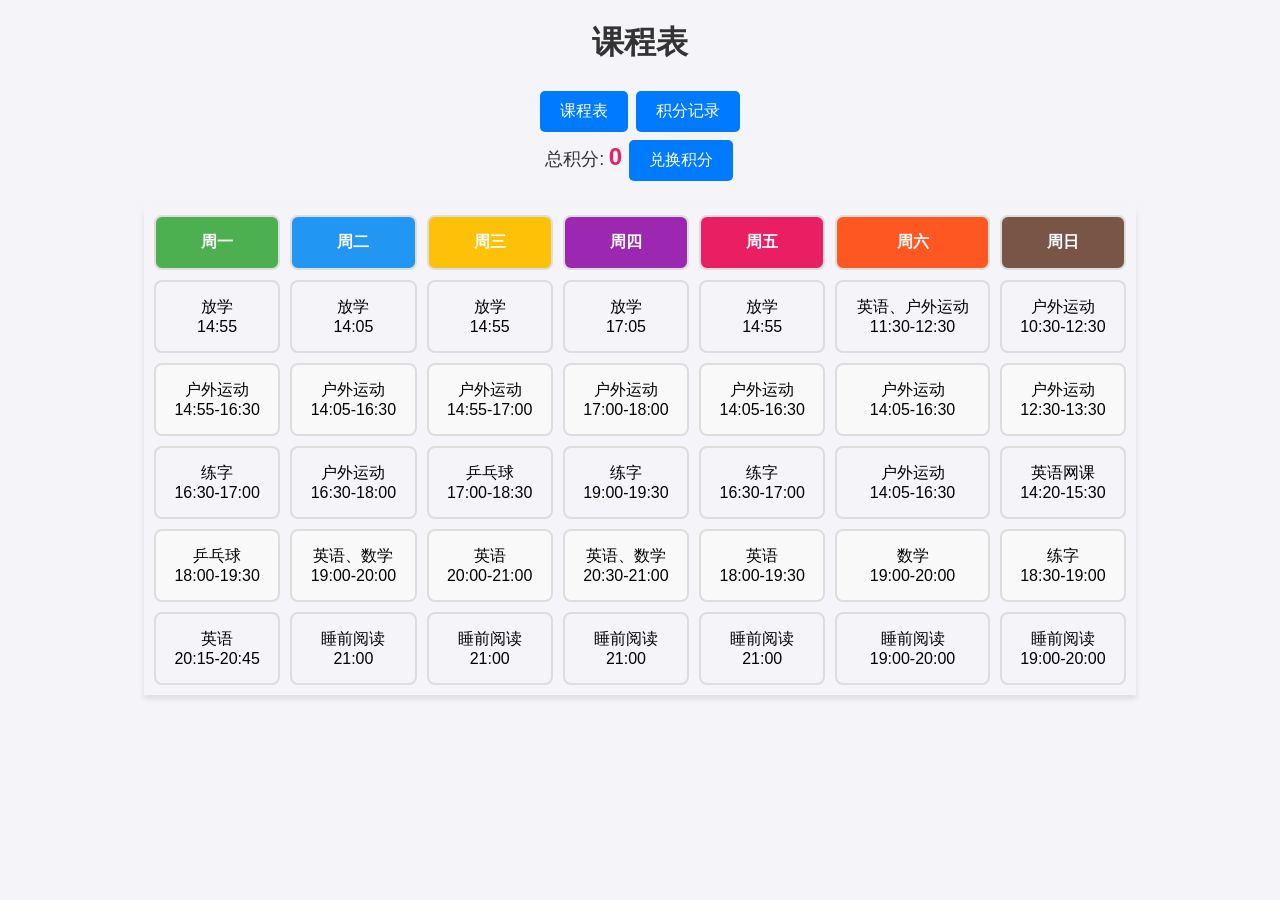
==== index.html @ 563e2599 "修改名称" ====
<!DOCTYPE html>
<html lang="zh-CN">
<head>
    <meta charset="UTF-8">
    <meta name="viewport" content="width=device-width, initial-scale=1.0">
    <title>课程表</title>
    <style>
        body {
            font-family: Arial, sans-serif;
            margin: 20px;
            background-color: #f4f4f9;
            position: relative;
        }
        h1 {
            color: #333;
            text-align: center;
        }
        table {
            width: 80%;
            margin: 0 auto;
            border-collapse: separate;
            border-spacing: 10px;
            box-shadow: 0 4px 6px rgba(0, 0, 0, 0.1);
        }
        th, td {
            border: 2px solid #ddd;
            padding: 15px;
            text-align: center;
            border-radius: 8px;
            cursor: pointer;
        }
        tr:nth-child(even) {
            background-color: #f9f9f9;
        }
        tr:hover {
            background-color: #f1f1f1;
        }
        .monday { background-color: #4CAF50; color: white; }
        .tuesday { background-color: #2196F3; color: white; }
        .wednesday { background-color: #FFC107; color: white; }
        .thursday { background-color: #9C27B0; color: white; }
        .friday { background-color: #E91E63; color: white; }
        .saturday { background-color: #FF5722; color: white; }
        .sunday { background-color: #795548; color: white; }

        .hidden {
            display: none;
        }

        .score-table {
            width: 80%;
            margin: 20px auto;
            border-collapse: collapse;
        }
        .score-table th, .score-table td {
            border: 1px solid #ddd;
            padding: 8px;
            text-align: left;
        }
        .score-table th {
            background-color: #f2f2f2;
        }
        .delete-btn {
            cursor: pointer;
            color: red;
            font-weight: bold;
        }

        /* Button styles */
        .btn {
            background-color: #007bff;
            color: white;
            border: none;
            padding: 10px 20px;
            text-align: center;
            text-decoration: none;
            display: inline-block;
            font-size: 16px;
            margin: 4px 2px;
            cursor: pointer;
            border-radius: 5px;
            transition: background-color 0.3s ease;
        }
        .btn:hover {
            background-color: #0056b3;
        }

        /* Modal styles */
        .modal {
            display: none;
            position: fixed;
            z-index: 1;
            left: 0;
            top: 0;
            width: 100%;
            height: 100%;
            overflow: auto;
            background-color: rgba(0,0,0,0.4);
        }
        .modal-content {
            background-color: #fefefe;
            margin: 15% auto;
            padding: 20px;
            border: 1px solid #888;
            width: 300px;
            text-align: center;
            border-radius: 8px;
            box-shadow: 0 4px 8px rgba(0,0,0,0.2);
        }
        .close {
            color: #aaa;
            float: right;
            font-size: 28px;
            font-weight: bold;
        }
        .close:hover,
        .close:focus {
            color: black;
            text-decoration: none;
            cursor: pointer;
        }

        /* Highlight total score */
        .total-score-container {
            text-align: center;
            margin-bottom: 20px;
        }
        .total-score-label {
            font-size: 18px;
            color: #333;
        }
        .total-score-value {
            font-size: 24px;
            font-weight: bold;
            color: #e91e63; /* Bright pink to highlight */
        }

        /* Exchange modal styles */
        .exchange-modal {
            display: none;
            position: fixed;
            z-index: 1;
            left: 0;
            top: 0;
            width: 100%;
            height: 100%;
            overflow: auto;
            background-color: rgba(0,0,0,0.4);
        }
        .exchange-modal-content {
            background-color: #fefefe;
            margin: 15% auto;
            padding: 20px;
            border: 1px solid #888;
            width: 400px;
            text-align: left;
            border-radius: 8px;
            box-shadow: 0 4px 8px rgba(0,0,0,0.2);
        }
        .exchange-close {
            color: #aaa;
            float: right;
            font-size: 28px;
            font-weight: bold;
        }
        .exchange-close:hover,
        .exchange-close:focus {
            color: black;
            text-decoration: none;
            cursor: pointer;
        }
        .product-list {
            list-style-type: none;
            padding: 0;
        }
        .product-item {
            margin-bottom: 10px;
        }
        .product-name {
            font-weight: bold;
        }
        .product-price {
            color: #e91e63;
        }
        .exchange-btn {
            background-color: #28a745;
            color: white;
            border: none;
            padding: 10px 20px;
            text-align: center;
            text-decoration: none;
            display: inline-block;
            font-size: 16px;
            margin: 4px 2px;
            cursor: pointer;
            border-radius: 5px;
            transition: background-color 0.3s ease;
        }
        .exchange-btn:hover {
            background-color: #218838;
        }
        .exchange-message {
            margin-top: 10px;
            color: red;
        }
    </style>
</head>
<body>
    <h1>课程表</h1>
    <div style="text-align: center;">
        <button class="btn" onclick="showSchedule()">课程表</button>
        <button class="btn" onclick="showScores()">积分记录</button>
    </div>

    <div id="schedule" class="">
        <div class="total-score-container">
            <span class="total-score-label">总积分:</span>
            <span class="total-score-value" id="totalScoreSchedule">0</span>
            <button class="btn" onclick="openExchangeModal()">兑换积分</button>
        </div>
        <table>
            <thead>
                <tr>
                    <th class="monday">周一</th>
                    <th class="tuesday">周二</th>
                    <th class="wednesday">周三</th>
                    <th class="thursday">周四</th>
                    <th class="friday">周五</th>
                    <th class="saturday">周六</th>
                    <th class="sunday">周日</th>
                </tr>
            </thead>
            <tbody>
                <tr>
                    <td data-activity="放学 14:55">放学<br>14:55</td>
                    <td data-activity="放学 14:05">放学<br>14:05</td>
                    <td data-activity="放学 14:55">放学<br>14:55</td>
                    <td data-activity="放学 17:05">放学<br>17:05</td>
                    <td data-activity="放学 14:55">放学<br>14:55</td>
                    <td data-activity="英语、户外运动 11:30-12:30">英语、户外运动<br>11:30-12:30</td>
                    <td data-activity="户外运动 10:30-12:30">户外运动<br>10:30-12:30</td>
                </tr>
                <tr>
                    <td data-activity="户外运动 14:55-16:30">户外运动<br>14:55-16:30</td>
                    <td data-activity="户外运动 14:05-16:30">户外运动<br>14:05-16:30</td>
                    <td data-activity="户外运动 14:55-17:00">户外运动<br>14:55-17:00</td>
                    <td data-activity="户外运动 17:00-18:00">户外运动<br>17:00-18:00</td>
                    <td data-activity="户外运动 14:05-16:30">户外运动<br>14:05-16:30</td>
                    <td data-activity="户外运动 14:05-16:30">户外运动<br>14:05-16:30</td>
                    <td data-activity="户外运动 12:30-13:30">户外运动<br>12:30-13:30</td>
                </tr>
                <tr>
                    <td data-activity="练字 16:30-17:00">练字<br>16:30-17:00</td>
                    <td data-activity="户外运动 16:30-18:00">户外运动<br>16:30-18:00</td>
                    <td data-activity="乒乓球 17:00-18:30">乒乓球<br>17:00-18:30</td>
                    <td data-activity="练字 19:00-19:30">练字<br>19:00-19:30</td>
                    <td data-activity="练字 16:30-17:00">练字<br>16:30-17:00</td>
                    <td data-activity="户外运动 14:05-16:30">户外运动<br>14:05-16:30</td>
                    <td data-activity="英语网课 14:20-15:30">英语网课<br>14:20-15:30</td>
                </tr>
                <tr>
                    <td data-activity="乒乓球 18:00-19:30">乒乓球<br>18:00-19:30</td>
                    <td data-activity="英语、数学 19:00-20:00">英语、数学<br>19:00-20:00</td>
                    <td data-activity="英语 20:00-21:00">英语<br>20:00-21:00</td>
                    <td data-activity="英语、数学 20:30-21:00">英语、数学<br>20:30-21:00</td>
                    <td data-activity="英语 18:00-19:30">英语<br>18:00-19:30</td>
                    <td data-activity="数学 19:00-20:00">数学<br>19:00-20:00</td>
                    <td data-activity="练字 18:30-19:00">练字<br>18:30-19:00</td>
                </tr>
                <tr>
                    <td data-activity="英语 20:15-20:45">英语<br>20:15-20:45</td>
                    <td data-activity="睡前阅读 21:00">睡前阅读<br>21:00</td>
                    <td data-activity="睡前阅读 21:00">睡前阅读<br>21:00</td>
                    <td data-activity="睡前阅读 21:00">睡前阅读<br>21:00</td>
                    <td data-activity="睡前阅读 21:00">睡前阅读<br>21:00</td>
                    <td data-activity="睡前阅读 19:00-20:00">睡前阅读<br>19:00-20:00</td>
                    <td data-activity="睡前阅读 19:00-20:00">睡前阅读<br>19:00-20:00</td>
                </tr>
            </tbody>
        </table>
    </div>

    <div id="scores" class="hidden">
        <h2>积分记录</h2>
        <div class="total-score-container">
            <span class="total-score-label">总积分:</span>
            <span class="total-score-value" id="totalScoreScores">0</span>
            <button class="btn" onclick="openExchangeModal()">兑换积分</button>
        </div>
        <table class="score-table">
            <thead>
                <tr>
                    <th>日期</th>
                    <th>描述</th>
                    <th>分数值</th>
                    <th>操作</th>
                </tr>
            </thead>
            <tbody id="scoreList">
            </tbody>
        </table>
    </div>

    <!-- The Modal -->
    <div id="myModal" class="modal">
        <div class="modal-content">
            <span class="close">&times;</span>
            <p>参与 "<span id="activityName"></span>" 活动获得 <span id="activityScore">1</span> 分！</p>
        </div>
    </div>

    <!-- Exchange Modal -->
    <div id="exchangeModal" class="exchange-modal">
        <div class="exchange-modal-content">
            <span class="exchange-close">&times;</span>
            <h3>兑换商品</h3>
            <ul class="product-list">
                <li class="product-item">
                    <span class="product-name">哪吒卡</span>
                    <span class="product-price">9分</span>
                    <button class="exchange-btn" onclick="exchangeProduct('哪吒卡', 9)">兑换</button>
                </li>
            </ul>
            <p class="exchange-message" id="exchangeMessage"></p>
        </div>
    </div>

    <script>
        let scores = [];
        let totalScore = 0;

        document.addEventListener('DOMContentLoaded', () => {
            document.querySelectorAll('#schedule td[data-activity]').forEach(cell => {
                cell.addEventListener('click', () => {
                    const activityName = cell.getAttribute('data-activity');
                    addScore(activityName, 1);
                    showModal(activityName);
                });
            });

            // Get the modals
            var modal = document.getElementById("myModal");
            var exchangeModal = document.getElementById("exchangeModal");

            // Get the <span> elements that close the modals
            var span = document.getElementsByClassName("close")[0];
            var exchangeSpan = document.getElementsByClassName("exchange-close")[0];

            // When the user clicks on <span> (x), close the modals
            span.onclick = function() {
                modal.style.display = "none";
            }
            exchangeSpan.onclick = function() {
                exchangeModal.style.display = "none";
            }

            // When the user clicks anywhere outside of the modals, close them
            window.onclick = function(event) {
                if (event.target == modal || event.target == exchangeModal) {
                    modal.style.display = "none";
                    exchangeModal.style.display = "none";
                }
            }
        });

        function showSchedule() {
            document.getElementById('schedule').classList.remove('hidden');
            document.getElementById('scores').classList.add('hidden');
            document.getElementById('totalScoreSchedule').textContent = totalScore;
        }

        function showScores() {
            document.getElementById('schedule').classList.add('hidden');
            document.getElementById('scores').classList.remove('hidden');
            document.getElementById('totalScoreScores').textContent = totalScore;
            renderScores();
        }

        function addScore(name, score) {
            const date = new Date().toLocaleDateString();
            scores.push({ date, description: `参与 "${name}" 活动`, score });
            totalScore += score;
            document.getElementById('totalScoreSchedule').textContent = totalScore;
            document.getElementById('totalScoreScores').textContent = totalScore;
            renderScores();
        }

        function removeScore(index) {
            totalScore -= scores[index].score;
            document.getElementById('totalScoreSchedule').textContent = totalScore;
            document.getElementById('totalScoreScores').textContent = totalScore;
            scores.splice(index, 1);
            renderScores();
        }

        function renderScores() {
            const scoreList = document.getElementById('scoreList');
            scoreList.innerHTML = '';

            // Grouping scores by date
            const groupedScores = {};
            scores.forEach(item => {
                if (!groupedScores[item.date]) {
                    groupedScores[item.date] = [];
                }
                groupedScores[item.date].push(item);
            });

            for (const date in groupedScores) {
                const group = groupedScores[date];
                group.forEach((item, index) => {
                    const row = document.createElement('tr');
                    row.innerHTML = `
                        <td>${date}</td>
                        <td>${item.description}</td>
                        <td>${item.score}</td>
                        <td><span class="delete-btn" onclick="removeScore(${index})">删除</span></td>
                    `;
                    scoreList.appendChild(row);
                });
            }
        }

        function showModal(activityName) {
            var modal = document.getElementById("myModal");
            document.getElementById("activityName").innerText = activityName;
            document.getElementById("activityScore").innerText = 1;
            modal.style.display = "block";
        }

        function openExchangeModal() {
            var exchangeModal = document.getElementById("exchangeModal");
            document.getElementById("exchangeMessage").innerText = "";
            exchangeModal.style.display = "block";
        }

        function exchangeProduct(productName, productPrice) {
            if (totalScore >= productPrice) {
                const date = new Date().toLocaleDateString();
                scores.push({ date, description: `兑换 ${productName}`, score: -productPrice });
                totalScore -= productPrice;
                document.getElementById('totalScoreSchedule').textContent = totalScore;
                document.getElementById('totalScoreScores').textContent = totalScore;
                renderScores();
                document.getElementById("exchangeMessage").innerText = `成功兑换 ${productName}!`;
            } else {
                document.getElementById("exchangeMessage").innerText = `积分不足，无法兑换 ${productName}.`;
            }
        }
    </script>
</body>
</html>
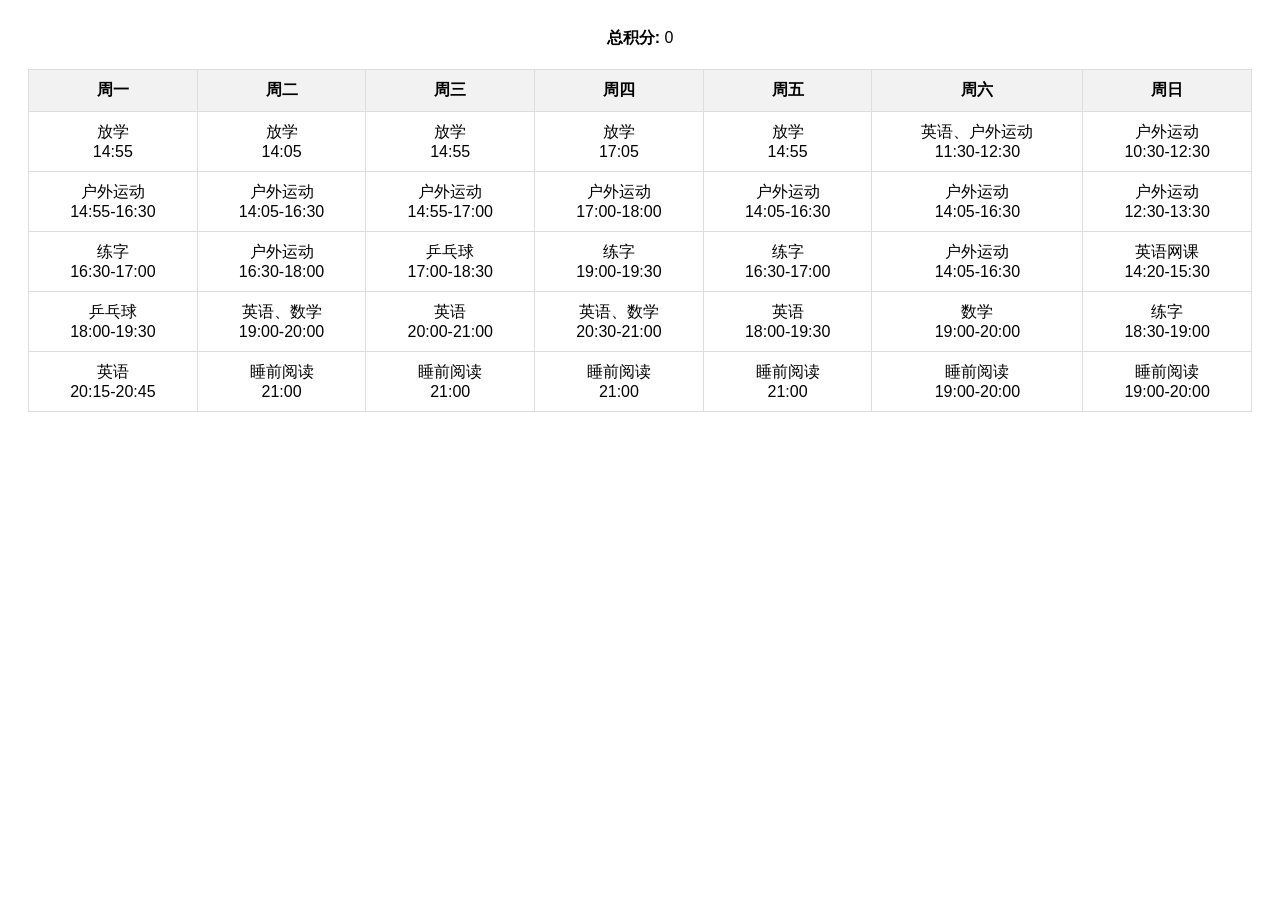
==== commit d706c263: "还原表格样式" ====
--- a/index.html
+++ b/index.html
@@ -1,222 +1,48 @@
 <!DOCTYPE html>
 <html lang="zh-CN">
+
 <head>
     <meta charset="UTF-8">
     <meta name="viewport" content="width=device-width, initial-scale=1.0">
-    <title>课程表</title>
+    <title>课程表与积分记录</title>
     <style>
         body {
             font-family: Arial, sans-serif;
-            margin: 20px;
-            background-color: #f4f4f9;
-            position: relative;
-        }
-        h1 {
-            color: #333;
             text-align: center;
-        }
-        table {
-            width: 80%;
-            margin: 0 auto;
-            border-collapse: separate;
-            border-spacing: 10px;
-            box-shadow: 0 4px 6px rgba(0, 0, 0, 0.1);
-        }
-        th, td {
-            border: 2px solid #ddd;
-            padding: 15px;
-            text-align: center;
-            border-radius: 8px;
-            cursor: pointer;
-        }
-        tr:nth-child(even) {
-            background-color: #f9f9f9;
-        }
-        tr:hover {
-            background-color: #f1f1f1;
-        }
-        .monday { background-color: #4CAF50; color: white; }
-        .tuesday { background-color: #2196F3; color: white; }
-        .wednesday { background-color: #FFC107; color: white; }
-        .thursday { background-color: #9C27B0; color: white; }
-        .friday { background-color: #E91E63; color: white; }
-        .saturday { background-color: #FF5722; color: white; }
-        .sunday { background-color: #795548; color: white; }
-
-        .hidden {
-            display: none;
+            padding: 20px;
         }
 
-        .score-table {
-            width: 80%;
-            margin: 20px auto;
-            border-collapse: collapse;
+        .total-score-container {
+            margin-bottom: 20px;
         }
-        .score-table th, .score-table td {
-            border: 1px solid #ddd;
-            padding: 8px;
-            text-align: left;
-        }
-        .score-table th {
-            background-color: #f2f2f2;
-        }
-        .delete-btn {
-            cursor: pointer;
-            color: red;
+
+        .total-score-label {
             font-weight: bold;
         }
 
-        /* Button styles */
-        .btn {
-            background-color: #007bff;
-            color: white;
-            border: none;
-            padding: 10px 20px;
-            text-align: center;
-            text-decoration: none;
-            display: inline-block;
-            font-size: 16px;
-            margin: 4px 2px;
-            cursor: pointer;
-            border-radius: 5px;
-            transition: background-color 0.3s ease;
-        }
-        .btn:hover {
-            background-color: #0056b3;
+        table {
+            width: 100%;
+            border-collapse: collapse;
+            margin-top: 20px;
         }
 
-        /* Modal styles */
-        .modal {
-            display: none;
-            position: fixed;
-            z-index: 1;
-            left: 0;
-            top: 0;
-            width: 100%;
-            height: 100%;
-            overflow: auto;
-            background-color: rgba(0,0,0,0.4);
-        }
-        .modal-content {
-            background-color: #fefefe;
-            margin: 15% auto;
-            padding: 20px;
-            border: 1px solid #888;
-            width: 300px;
-            text-align: center;
-            border-radius: 8px;
-            box-shadow: 0 4px 8px rgba(0,0,0,0.2);
-        }
-        .close {
-            color: #aaa;
-            float: right;
-            font-size: 28px;
-            font-weight: bold;
-        }
-        .close:hover,
-        .close:focus {
-            color: black;
-            text-decoration: none;
-            cursor: pointer;
+        th,
+        td {
+            border: 1px solid #ddd;
+            padding: 10px;
         }
 
-        /* Highlight total score */
-        .total-score-container {
-            text-align: center;
-            margin-bottom: 20px;
-        }
-        .total-score-label {
-            font-size: 18px;
-            color: #333;
-        }
-        .total-score-value {
-            font-size: 24px;
-            font-weight: bold;
-            color: #e91e63; /* Bright pink to highlight */
-        }
-
-        /* Exchange modal styles */
-        .exchange-modal {
-            display: none;
-            position: fixed;
-            z-index: 1;
-            left: 0;
-            top: 0;
-            width: 100%;
-            height: 100%;
-            overflow: auto;
-            background-color: rgba(0,0,0,0.4);
-        }
-        .exchange-modal-content {
-            background-color: #fefefe;
-            margin: 15% auto;
-            padding: 20px;
-            border: 1px solid #888;
-            width: 400px;
-            text-align: left;
-            border-radius: 8px;
-            box-shadow: 0 4px 8px rgba(0,0,0,0.2);
-        }
-        .exchange-close {
-            color: #aaa;
-            float: right;
-            font-size: 28px;
-            font-weight: bold;
-        }
-        .exchange-close:hover,
-        .exchange-close:focus {
-            color: black;
-            text-decoration: none;
-            cursor: pointer;
-        }
-        .product-list {
-            list-style-type: none;
-            padding: 0;
-        }
-        .product-item {
-            margin-bottom: 10px;
-        }
-        .product-name {
-            font-weight: bold;
-        }
-        .product-price {
-            color: #e91e63;
-        }
-        .exchange-btn {
-            background-color: #28a745;
-            color: white;
-            border: none;
-            padding: 10px 20px;
-            text-align: center;
-            text-decoration: none;
-            display: inline-block;
-            font-size: 16px;
-            margin: 4px 2px;
-            cursor: pointer;
-            border-radius: 5px;
-            transition: background-color 0.3s ease;
-        }
-        .exchange-btn:hover {
-            background-color: #218838;
-        }
-        .exchange-message {
-            margin-top: 10px;
-            color: red;
+        th {
+            background-color: #f2f2f2;
         }
     </style>
 </head>
+
 <body>
-    <h1>课程表</h1>
-    <div style="text-align: center;">
-        <button class="btn" onclick="showSchedule()">课程表</button>
-        <button class="btn" onclick="showScores()">积分记录</button>
-    </div>
-
     <div id="schedule" class="">
         <div class="total-score-container">
             <span class="total-score-label">总积分:</span>
             <span class="total-score-value" id="totalScoreSchedule">0</span>
-            <button class="btn" onclick="openExchangeModal()">兑换积分</button>
         </div>
         <table>
             <thead>
@@ -279,174 +105,6 @@
             </tbody>
         </table>
     </div>
+</body>
 
-    <div id="scores" class="hidden">
-        <h2>积分记录</h2>
-        <div class="total-score-container">
-            <span class="total-score-label">总积分:</span>
-            <span class="total-score-value" id="totalScoreScores">0</span>
-            <button class="btn" onclick="openExchangeModal()">兑换积分</button>
-        </div>
-        <table class="score-table">
-            <thead>
-                <tr>
-                    <th>日期</th>
-                    <th>描述</th>
-                    <th>分数值</th>
-                    <th>操作</th>
-                </tr>
-            </thead>
-            <tbody id="scoreList">
-            </tbody>
-        </table>
-    </div>
-
-    <!-- The Modal -->
-    <div id="myModal" class="modal">
-        <div class="modal-content">
-            <span class="close">&times;</span>
-            <p>参与 "<span id="activityName"></span>" 活动获得 <span id="activityScore">1</span> 分！</p>
-        </div>
-    </div>
-
-    <!-- Exchange Modal -->
-    <div id="exchangeModal" class="exchange-modal">
-        <div class="exchange-modal-content">
-            <span class="exchange-close">&times;</span>
-            <h3>兑换商品</h3>
-            <ul class="product-list">
-                <li class="product-item">
-                    <span class="product-name">哪吒卡</span>
-                    <span class="product-price">9分</span>
-                    <button class="exchange-btn" onclick="exchangeProduct('哪吒卡', 9)">兑换</button>
-                </li>
-            </ul>
-            <p class="exchange-message" id="exchangeMessage"></p>
-        </div>
-    </div>
-
-    <script>
-        let scores = [];
-        let totalScore = 0;
-
-        document.addEventListener('DOMContentLoaded', () => {
-            document.querySelectorAll('#schedule td[data-activity]').forEach(cell => {
-                cell.addEventListener('click', () => {
-                    const activityName = cell.getAttribute('data-activity');
-                    addScore(activityName, 1);
-                    showModal(activityName);
-                });
-            });
-
-            // Get the modals
-            var modal = document.getElementById("myModal");
-            var exchangeModal = document.getElementById("exchangeModal");
-
-            // Get the <span> elements that close the modals
-            var span = document.getElementsByClassName("close")[0];
-            var exchangeSpan = document.getElementsByClassName("exchange-close")[0];
-
-            // When the user clicks on <span> (x), close the modals
-            span.onclick = function() {
-                modal.style.display = "none";
-            }
-            exchangeSpan.onclick = function() {
-                exchangeModal.style.display = "none";
-            }
-
-            // When the user clicks anywhere outside of the modals, close them
-            window.onclick = function(event) {
-                if (event.target == modal || event.target == exchangeModal) {
-                    modal.style.display = "none";
-                    exchangeModal.style.display = "none";
-                }
-            }
-        });
-
-        function showSchedule() {
-            document.getElementById('schedule').classList.remove('hidden');
-            document.getElementById('scores').classList.add('hidden');
-            document.getElementById('totalScoreSchedule').textContent = totalScore;
-        }
-
-        function showScores() {
-            document.getElementById('schedule').classList.add('hidden');
-            document.getElementById('scores').classList.remove('hidden');
-            document.getElementById('totalScoreScores').textContent = totalScore;
-            renderScores();
-        }
-
-        function addScore(name, score) {
-            const date = new Date().toLocaleDateString();
-            scores.push({ date, description: `参与 "${name}" 活动`, score });
-            totalScore += score;
-            document.getElementById('totalScoreSchedule').textContent = totalScore;
-            document.getElementById('totalScoreScores').textContent = totalScore;
-            renderScores();
-        }
-
-        function removeScore(index) {
-            totalScore -= scores[index].score;
-            document.getElementById('totalScoreSchedule').textContent = totalScore;
-            document.getElementById('totalScoreScores').textContent = totalScore;
-            scores.splice(index, 1);
-            renderScores();
-        }
-
-        function renderScores() {
-            const scoreList = document.getElementById('scoreList');
-            scoreList.innerHTML = '';
-
-            // Grouping scores by date
-            const groupedScores = {};
-            scores.forEach(item => {
-                if (!groupedScores[item.date]) {
-                    groupedScores[item.date] = [];
-                }
-                groupedScores[item.date].push(item);
-            });
-
-            for (const date in groupedScores) {
-                const group = groupedScores[date];
-                group.forEach((item, index) => {
-                    const row = document.createElement('tr');
-                    row.innerHTML = `
-                        <td>${date}</td>
-                        <td>${item.description}</td>
-                        <td>${item.score}</td>
-                        <td><span class="delete-btn" onclick="removeScore(${index})">删除</span></td>
-                    `;
-                    scoreList.appendChild(row);
-                });
-            }
-        }
-
-        function showModal(activityName) {
-            var modal = document.getElementById("myModal");
-            document.getElementById("activityName").innerText = activityName;
-            document.getElementById("activityScore").innerText = 1;
-            modal.style.display = "block";
-        }
-
-        function openExchangeModal() {
-            var exchangeModal = document.getElementById("exchangeModal");
-            document.getElementById("exchangeMessage").innerText = "";
-            exchangeModal.style.display = "block";
-        }
-
-        function exchangeProduct(productName, productPrice) {
-            if (totalScore >= productPrice) {
-                const date = new Date().toLocaleDateString();
-                scores.push({ date, description: `兑换 ${productName}`, score: -productPrice });
-                totalScore -= productPrice;
-                document.getElementById('totalScoreSchedule').textContent = totalScore;
-                document.getElementById('totalScoreScores').textContent = totalScore;
-                renderScores();
-                document.getElementById("exchangeMessage").innerText = `成功兑换 ${productName}!`;
-            } else {
-                document.getElementById("exchangeMessage").innerText = `积分不足，无法兑换 ${productName}.`;
-            }
-        }
-    </script>
-</body>
-</html>+</html>
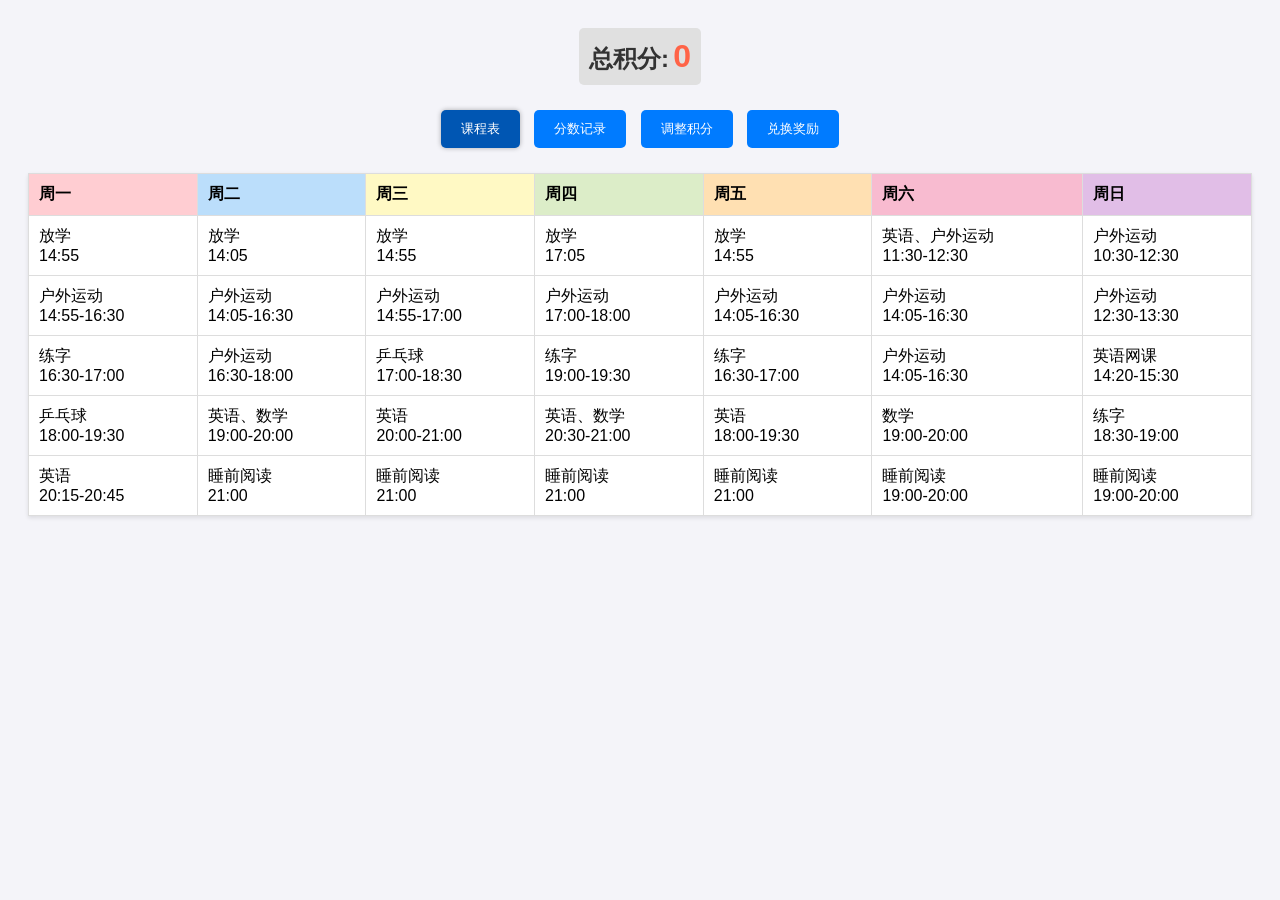
==== commit 0f8126b4: "v3版本更新" ====
--- a/index.html
+++ b/index.html
@@ -10,30 +10,170 @@
             font-family: Arial, sans-serif;
             text-align: center;
             padding: 20px;
+            background-color: #f4f4f9;
         }
 
         .total-score-container {
             margin-bottom: 20px;
+            background-color: #e0e0e0; /* 添加背景颜色 */
+            padding: 10px; /* 增加内边距 */
+            border-radius: 5px; /* 圆角 */
+            display: inline-block; /* 使容器宽度适应内容 */
         }
 
         .total-score-label {
             font-weight: bold;
+            font-size: 1.5em; /* 放大字体 */
+            color: #333; /* 深色文字 */
+        }
+
+        .total-score-value {
+            font-weight: bold;
+            font-size: 2em; /* 继续放大字体 */
+            color: #ff6347; /* 突出显示分数的颜色 */
         }
 
         table {
             width: 100%;
             border-collapse: collapse;
             margin-top: 20px;
+            background-color: white;
+            box-shadow: 0 2px 4px rgba(0, 0, 0, 0.1);
         }
 
         th,
         td {
             border: 1px solid #ddd;
             padding: 10px;
-        }
-
-        th {
-            background-color: #f2f2f2;
+            cursor: pointer;
+            text-align: left;
+        }
+
+        th.monday {
+            background-color: #FFCDD2; /* 浅红 */
+        }
+
+        th.tuesday {
+            background-color: #BBDEFB; /* 浅蓝 */
+        }
+
+        th.wednesday {
+            background-color: #FFF9C4; /* 浅黄 */
+        }
+
+        th.thursday {
+            background-color: #DCEDC8; /* 浅绿 */
+        }
+
+        th.friday {
+            background-color: #FFE0B2; /* 浅橙 */
+        }
+
+        th.saturday {
+            background-color: #F8BBD0; /* 浅粉 */
+        }
+
+        th.sunday {
+            background-color: #E1BEE7; /* 浅紫 */
+        }
+
+        /* 新增按钮样式 */
+        .switch-btn {
+            background-color: #007BFF;
+            color: white;
+            border: none;
+            padding: 10px 20px;
+            margin: 5px;
+            cursor: pointer;
+            border-radius: 5px;
+            transition: background-color 0.3s ease;
+        }
+
+        .switch-btn:hover {
+            background-color: #0056b3;
+        }
+
+        /* 选中按钮的特殊样式 */
+        .switch-btn.active {
+            background-color: #0056b3;
+            box-shadow: 0 0 5px rgba(0, 0, 0, 0.3);
+        }
+
+        /* 隐藏除课程表外的内容 */
+        #record-list,
+        #adjust-score,
+        #reward-list {
+            display: none;
+        }
+
+        /* 提示框样式 */
+        .toast {
+            position: fixed;
+            top: 50%;
+            left: 50%;
+            transform: translate(-50%, -50%);
+            background-color: #4CAF50;
+            color: white;
+            padding: 20px 40px; /* 放大尺寸 */
+            border-radius: 10px; /* 圆角 */
+            z-index: 1000;
+            opacity: 1;
+            transition: opacity 1.5s ease-out;
+            box-shadow: 0 0 10px rgba(0, 0, 0, 0.3); /* 添加阴影 */
+        }
+
+        .toast.error {
+            background-color: #F44336;
+        }
+
+        /* 调整积分界面样式 */
+        #adjust-score {
+            display: flex;
+            flex-direction: column;
+            align-items: center;
+            justify-content: center;
+            gap: 10px;
+            padding: 20px;
+            background-color: white;
+            box-shadow: 0 2px 4px rgba(0, 0, 0, 0.1);
+            border-radius: 8px;
+            max-width: 300px;
+            margin: 0 auto;
+        }
+
+        #adjust-score label {
+            font-size: 1em;
+            font-weight: bold;
+            text-align: left;
+            width: 100%;
+            text-align: left;
+        }
+
+        #adjust-score input[type="number"],
+        #adjust-score input[type="text"] {
+            width: 100%;
+            padding: 10px;
+            border: 1px solid #ccc;
+            border-radius: 5px;
+            font-size: 1em;
+            box-sizing: border-box;
+        }
+
+        #adjust-score button {
+            width: 100%; /* 使按钮宽度与输入框相同 */
+            margin-top: 10px; /* 增加按钮与输入框之间的间距 */
+            background-color: #28a745;
+            color: white;
+            border: none;
+            padding: 10px 20px;
+            cursor: pointer;
+            border-radius: 5px;
+            transition: background-color 0.3s ease;
+            font-size: 1em;
+        }
+
+        #adjust-score button:hover {
+            background-color: #218838;
         }
     </style>
 </head>
@@ -44,7 +184,15 @@
             <span class="total-score-label">总积分:</span>
             <span class="total-score-value" id="totalScoreSchedule">0</span>
         </div>
-        <table>
+        <!-- 新增四个切换按钮 -->
+        <div>
+            <button class="switch-btn active" onclick="showSchedule(this)">课程表</button>
+            <button class="switch-btn" onclick="showRecordList(this)">分数记录</button>
+            <button class="switch-btn" onclick="showAdjustScore(this)">调整积分</button>
+            <button class="switch-btn" onclick="showRewardList(this)">兑换奖励</button>
+        </div>
+        <!-- 课程表 -->
+        <table id="schedule-table">
             <thead>
                 <tr>
                     <th class="monday">周一</th>
@@ -104,7 +252,253 @@
                 </tr>
             </tbody>
         </table>
+        <!-- 分数记录列表 -->
+        <table id="record-list">
+            <thead>
+                <tr>
+                    <th>完成时间</th>
+                    <th>描述</th>
+                    <th>分值</th>
+                    <th>操作</th>
+                </tr>
+            </thead>
+            <tbody>
+                <!-- 这里可以添加具体的完成记录 -->
+            </tbody>
+        </table>
+        <!-- 调整积分界面 -->
+        <div id="adjust-score">
+            <label for="score-input">输入积分:</label>
+            <input type="number" id="score-input">
+            <label for="remark-input">备注信息:</label>
+            <input type="text" id="remark-input">
+            <button onclick="saveScore()">保存</button>
+        </div>
+        <!-- 兑换奖励列表 -->
+        <table id="reward-list">
+            <thead>
+                <tr>
+                    <th>奖励名称</th>
+                    <th>分值</th>
+                    <th>兑换按钮</th>
+                </tr>
+            </thead>
+            <tbody>
+                <!-- 新增的两条奖励数据 -->
+                <tr>
+                    <td>哪吒卡</td>
+                    <td>9</td>
+                    <td><button onclick="exchangeReward('哪吒卡', 9)">兑换</button></td>
+                </tr>
+                <tr>
+                    <td>生日礼物</td>
+                    <td>999</td>
+                    <td><button onclick="exchangeReward('生日礼物', 999)">兑换</button></td>
+                </tr>
+            </tbody>
+        </table>
     </div>
+    <script>
+        function removeActiveClass() {
+            const buttons = document.querySelectorAll('.switch-btn');
+            buttons.forEach(button => {
+                button.classList.remove('active');
+            });
+        }
+
+        function showSchedule(button) {
+            removeActiveClass();
+            button.classList.add('active');
+            document.getElementById('schedule-table').style.display = 'table';
+            document.getElementById('record-list').style.display = 'none';
+            document.getElementById('adjust-score').style.display = 'none';
+            document.getElementById('reward-list').style.display = 'none';
+        }
+
+        function showRecordList(button) {
+            removeActiveClass();
+            button.classList.add('active');
+            document.getElementById('schedule-table').style.display = 'none';
+            document.getElementById('record-list').style.display = 'table';
+            document.getElementById('adjust-score').style.display = 'none';
+            document.getElementById('reward-list').style.display = 'none';
+            loadRecords();
+        }
+
+        function showAdjustScore(button) {
+            removeActiveClass();
+            button.classList.add('active');
+            document.getElementById('schedule-table').style.display = 'none';
+            document.getElementById('record-list').style.display = 'none';
+            document.getElementById('adjust-score').style.display = 'block';
+            document.getElementById('reward-list').style.display = 'none';
+        }
+
+        function showRewardList(button) {
+            removeActiveClass();
+            button.classList.add('active');
+            document.getElementById('schedule-table').style.display = 'none';
+            document.getElementById('record-list').style.display = 'none';
+            document.getElementById('adjust-score').style.display = 'none';
+            document.getElementById('reward-list').style.display = 'table';
+        }
+
+        function saveScore() {
+            const scoreInput = document.getElementById('score-input');
+            const remarkInput = document.getElementById('remark-input');
+            const score = parseInt(scoreInput.value, 10);
+            const remark = remarkInput.value;
+
+            if (score && remark) {
+                const now = new Date().toLocaleString();
+                const record = {
+                    time: now,
+                    description: remark,
+                    score: score
+                };
+
+                let records = JSON.parse(localStorage.getItem('records')) || [];
+                records.push(record);
+                localStorage.setItem('records', JSON.stringify(records));
+
+                updateTotalScore(score);
+
+                scoreInput.value = '';
+                remarkInput.value = '';
+
+                showToast('积分已保存！');
+            } else {
+                showToast('请输入有效的积分和备注信息。', true);
+            }
+        }
+
+        function exchangeReward(rewardName, rewardScore) {
+            const totalScore = parseInt(document.getElementById('totalScoreSchedule').innerText, 10);
+
+            if (totalScore >= rewardScore) {
+                const now = new Date().toLocaleString();
+                const record = {
+                    time: now,
+                    description: `兑换 ${rewardName}`,
+                    score: -rewardScore
+                };
+
+                let records = JSON.parse(localStorage.getItem('records')) || [];
+                records.push(record);
+                localStorage.setItem('records', JSON.stringify(records));
+
+                updateTotalScore(-rewardScore);
+
+                showToast(`${rewardName} 已成功兑换！`);
+            } else {
+                showToast('积分不足，无法兑换该奖励。', true);
+            }
+        }
+
+        function updateTotalScore(change) {
+            const currentScore = parseInt(document.getElementById('totalScoreSchedule').innerText, 10);
+            const newScore = currentScore + change;
+            document.getElementById('totalScoreSchedule').innerText = newScore;
+        }
+
+        function loadRecords() {
+            const records = JSON.parse(localStorage.getItem('records')) || [];
+            // 按时间倒序排序
+            records.sort((a, b) => new Date(b.time) - new Date(a.time));
+            const tbody = document.querySelector('#record-list tbody');
+            tbody.innerHTML = '';
+
+            records.forEach(record => {
+                const row = document.createElement('tr');
+
+                const timeCell = document.createElement('td');
+                timeCell.textContent = record.time;
+                row.appendChild(timeCell);
+
+                const descCell = document.createElement('td');
+                descCell.textContent = record.description;
+                row.appendChild(descCell);
+
+                const scoreCell = document.createElement('td');
+                scoreCell.textContent = record.score;
+                row.appendChild(scoreCell);
+
+                const actionCell = document.createElement('td');
+                const deleteButton = document.createElement('button');
+                deleteButton.textContent = '删除';
+                deleteButton.onclick = () => deleteRecord(record);
+                actionCell.appendChild(deleteButton);
+                row.appendChild(actionCell);
+
+                tbody.appendChild(row);
+            });
+        }
+
+        function deleteRecord(record) {
+            let records = JSON.parse(localStorage.getItem('records')) || [];
+            const index = records.findIndex(r => r.time === record.time && r.description === record.description && r.score === record.score);
+            if (index > -1) {
+                records.splice(index, 1);
+                localStorage.setItem('records', JSON.stringify(records));
+                updateTotalScore(-record.score);
+                loadRecords();
+                showToast('记录已删除！');
+            } else {
+                showToast('删除失败，请重试。', true);
+            }
+        }
+
+        function showToast(message, isError = false) {
+            const toast = document.createElement('div');
+            toast.className = 'toast' + (isError ? ' error' : '');
+            toast.textContent = message;
+            document.body.appendChild(toast);
+
+            setTimeout(() => {
+                toast.style.opacity = 0;
+                setTimeout(() => {
+                    toast.remove();
+                }, 1500);
+            }, 1500);
+        }
+
+        function addCourseClickListeners() {
+            const cells = document.querySelectorAll('#schedule-table td[data-activity]');
+            cells.forEach(cell => {
+                cell.addEventListener('click', () => {
+                    const activity = cell.getAttribute('data-activity');
+                    const now = new Date().toLocaleString();
+
+                    const record = {
+                        time: now,
+                        description: activity,
+                        score: 1
+                    };
+
+                    let records = JSON.parse(localStorage.getItem('records')) || [];
+                    records.push(record);
+                    localStorage.setItem('records', JSON.stringify(records));
+
+                    updateTotalScore(1);
+                    loadRecords();
+                    showToast(`获得1积分：${activity}`);
+                });
+            });
+        }
+
+        // Initialize total score from local storage and show schedule by default
+        window.onload = function() {
+            const records = JSON.parse(localStorage.getItem('records')) || [];
+            const totalScore = records.reduce((sum, record) => sum + record.score, 0);
+            document.getElementById('totalScoreSchedule').innerText = totalScore;
+            loadRecords();
+            addCourseClickListeners();
+            showSchedule(document.querySelector('.switch-btn:first-child')); // 默认显示课程表
+        };
+    </script>
 </body>
 
 </html>
+
+
+
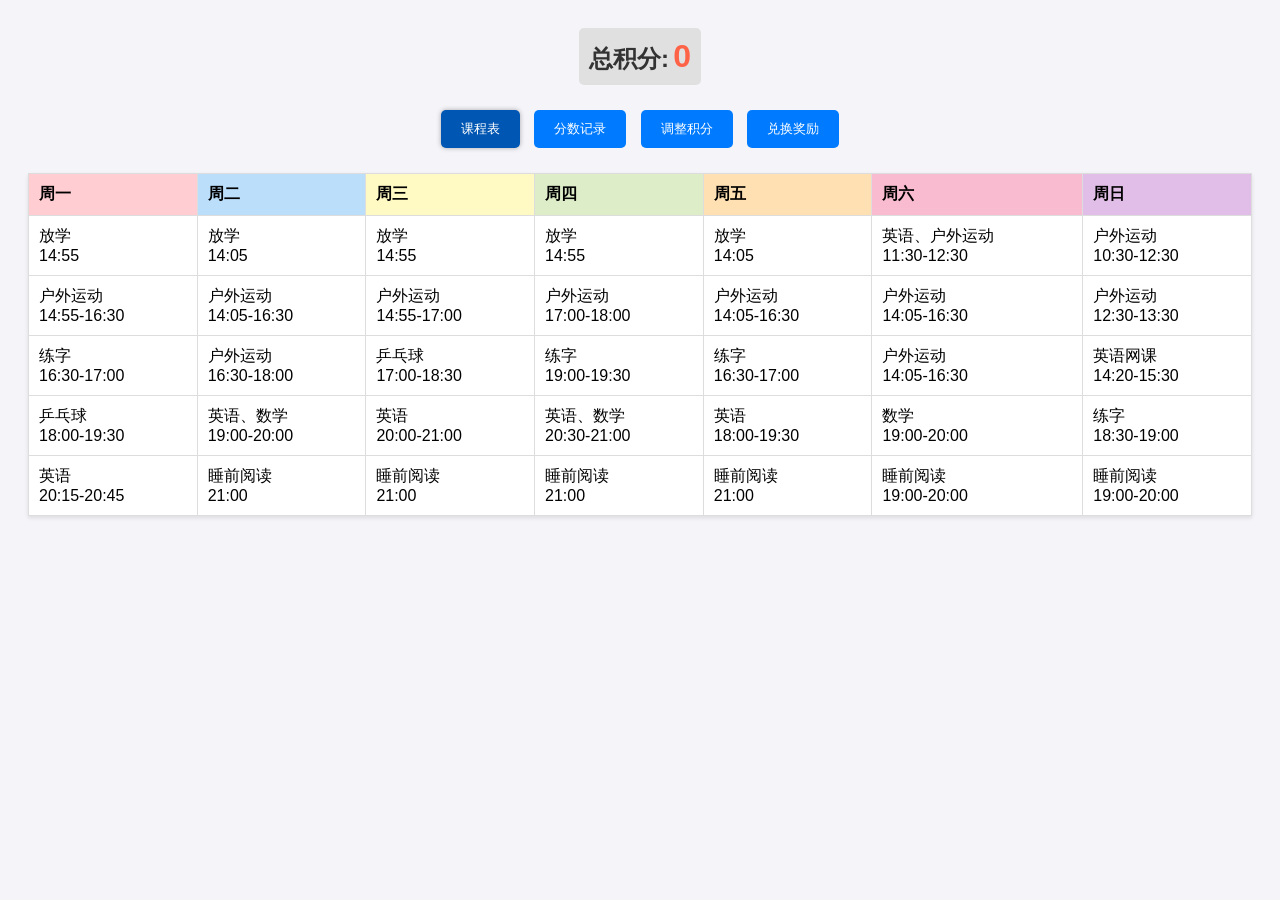
==== commit 65d1e41e: "二次修改放学时间" ====
--- a/index.html
+++ b/index.html
@@ -209,8 +209,8 @@
                     <td data-activity="放学 14:55">放学<br>14:55</td>
                     <td data-activity="放学 14:05">放学<br>14:05</td>
                     <td data-activity="放学 14:55">放学<br>14:55</td>
-                    <td data-activity="放学 17:05">放学<br>17:05</td>
                     <td data-activity="放学 14:55">放学<br>14:55</td>
+                    <td data-activity="放学 14:05">放学<br>14:05</td>
                     <td data-activity="英语、户外运动 11:30-12:30">英语、户外运动<br>11:30-12:30</td>
                     <td data-activity="户外运动 10:30-12:30">户外运动<br>10:30-12:30</td>
                 </tr>
